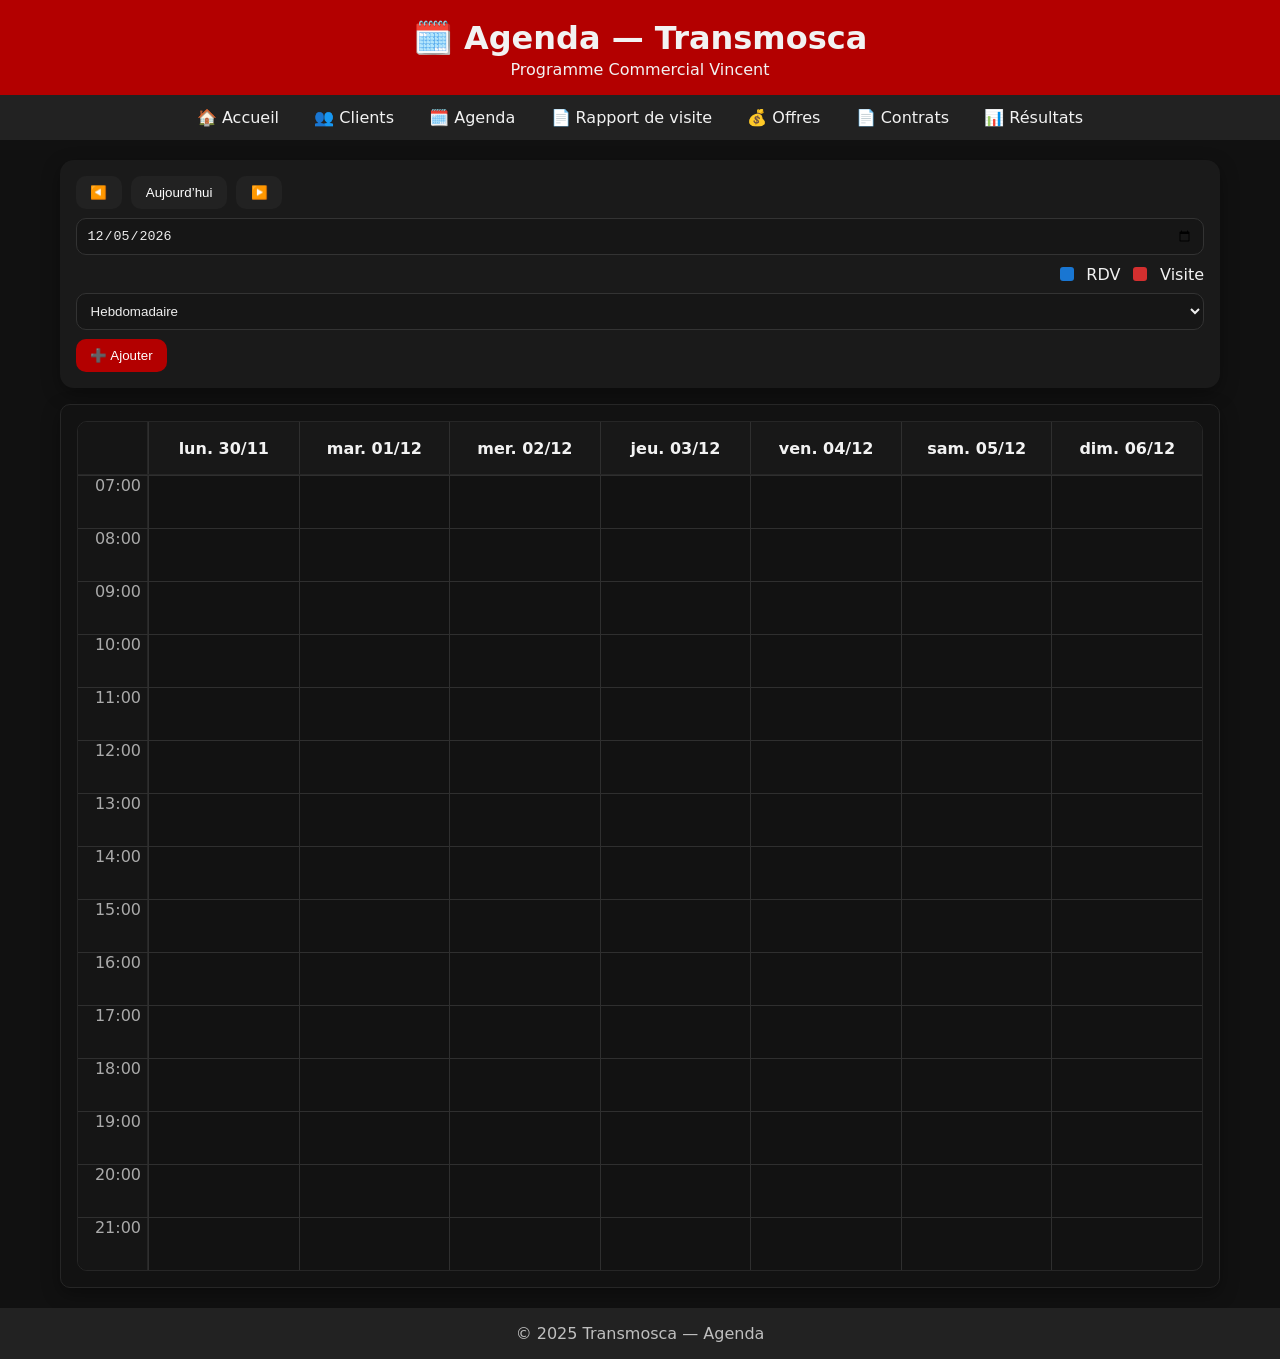
==== index.html @ 9dbdd528 "Add files via upload" ====
<!DOCTYPE html>
<html lang="fr">
<head>
<meta charset="UTF-8" />
<meta name="viewport" content="width=device-width, initial-scale=1.0"/>
<title>Agenda – Programme Commercial Vincent</title>
<style>
  :root{
    --bg:#111; --panel:#1a1a1a; --text:#f2f2f2; --muted:#bfbfbf;
    --brand:#b30000; --grid:#262626; --line:#2f2f2f; --shadow:0 6px 18px rgba(0,0,0,.35);
    --rdv:#1976d2; --visite:#d32f2f; /* RDV=bleu, Visite=rouge */
  }
  *{box-sizing:border-box}
  body{margin:0;font-family:system-ui,Segoe UI,Roboto,Arial,sans-serif;background:var(--bg);color:var(--text);min-height:100vh;display:flex;flex-direction:column}
  header{background:var(--brand);padding:1rem;text-align:center;box-shadow:var(--shadow)}
  header h1{margin:.2rem 0}
  nav.top{background:#222;display:flex;justify-content:center;flex-wrap:wrap}
  nav.top a{color:#f2f2f2;text-decoration:none;padding:.8rem 1.1rem}
  nav.top a:hover{background:var(--brand)}
  main{flex:1;width:min(1200px,96vw);margin:0 auto;padding:1.25rem}
  .toolbar{display:flex;flex-wrap:wrap;gap:.6rem;align-items:center;margin-bottom:1rem}
  .toolbar .sp{flex:1}
  .btn{border:none;border-radius:10px;padding:.55rem .9rem;background:#222;color:#fff;cursor:pointer}
  .btn:hover{background:#2b2b2b}
  .btn.primary{background:var(--brand)}
  .btn.primary:hover{filter:brightness(1.05)}
  .select, input[type="date"]{background:#161616;color:#eee;border:1px solid #333;border-radius:10px;padding:.55rem .6rem}
  .legend{display:flex;gap:.8rem;align-items:center}
  .dot{width:14px;height:14px;border-radius:3px;display:inline-block}
  .card{background:var(--panel);border-radius:14px;box-shadow:var(--shadow);padding:1rem}
  .grid{border:1px solid var(--grid);border-radius:10px;overflow:hidden;background:#121212}
  .grid .head{display:grid;background:#181818;border-bottom:1px solid var(--grid)}
  .grid .row{display:grid;border-top:1px solid var(--line)}
  .cell{border-left:1px solid var(--line);min-height:52px;padding:4px;position:relative}
  .cell:first-child{border-left:none}
  .timeCol{width:70px;background:#151515;text-align:right;padding-right:6px;color:#aaa;border-right:1px solid var(--grid)}
  .event{position:absolute;left:2px;right:2px;border-radius:8px;padding:.25rem .35rem;font-size:.8rem;overflow:hidden;cursor:pointer;box-shadow:0 2px 8px rgba(0,0,0,.4)}
  .event .t{opacity:.9;font-weight:600}
  .event.rdv{background:var(--rdv)}
  .event.visite{background:var(--visite)}
  /* Month */
  .month{display:grid;grid-template-columns:repeat(7,1fr)}
  .month .mcell{border-top:1px solid var(--line);border-left:1px solid var(--line);min-height:110px;padding:6px;position:relative}
  .month .mcell:nth-child(7n+1){border-left:none}
  .mdate{position:absolute;top:6px;right:8px;color:#aaa;font-size:.8rem}
  .mtitle{grid-column:1/-1;background:#181818;border-bottom:1px solid var(--grid);padding:.6rem 1rem;font-weight:700}
  .pill{display:inline-block;padding:.18rem .4rem;border-radius:999px;font-size:.72rem;margin-right:.25rem;color:#fff}
  /* Modal */
  .modalBack{position:fixed;inset:0;background:rgba(0,0,0,.6);display:none;align-items:center;justify-content:center;padding:1rem}
  .modal{width:min(520px,95vw);background:#1a1a1a;border:1px solid #2b2b2b;border-radius:14px;padding:1rem}
  label{display:block;color:#ccc;margin-top:.7rem}
  input,select,textarea{width:100%;background:#131313;color:#f2f2f2;border:1px solid #333;border-radius:8px;padding:.55rem}
  textarea{min-height:90px}
  .row2{display:grid;grid-template-columns:1fr 1fr;gap:10px}
  @media(max-width:760px){ .row2{grid-template-columns:1fr} .timeCol{width:48px} }
  footer{background:#222;color:#bfbfbf;text-align:center;padding:1rem}
</style>
</head>
<body>
<header>
  <h1>🗓️ Agenda — Transmosca</h1>
  <div>Programme Commercial Vincent</div>
</header>

<nav class="top">
  <a href="index.html">🏠 Accueil</a>
  <a href="clients.html">👥 Clients</a>
  <a href="agenda.html">🗓️ Agenda</a>
  <a href="rapports.html">📄 Rapport de visite</a>
  <a href="offres.html">💰 Offres</a>
  <a href="contrats.html">📄 Contrats</a>
  <a href="resultats.html">📊 Résultats</a>
</nav>

<main>
  <div class="toolbar card">
    <button class="btn" id="prevBtn">◀️</button>
    <button class="btn" id="todayBtn">Aujourd’hui</button>
    <button class="btn" id="nextBtn">▶️</button>
    <input type="date" id="jumpDate" />
    <span class="sp"></span>
    <div class="legend">
      <span class="dot" style="background:var(--rdv)"></span> RDV
      <span class="dot" style="background:var(--visite)"></span> Visite
    </div>
    <select id="viewSel" class="select">
      <option value="week">Hebdomadaire</option>
      <option value="day">Journalière</option>
      <option value="month">Mensuelle</option>
    </select>
    <button class="btn primary" id="newBtn">➕ Ajouter</button>
  </div>

  <div id="agenda" class="card grid"></div>
</main>

<footer>&copy; 2025 Transmosca — Agenda</footer>

<!-- Modal -->
<div class="modalBack" id="modalBack">
  <div class="modal">
    <h3 id="mTitle" style="margin:0 0 .4rem">Nouvel évènement</h3>
    <div class="row2">
      <div>
        <label>Type</label>
        <select id="mType">
          <option value="rdv">Rendez-vous</option>
          <option value="visite">Visite</option>
        </select>
      </div>
      <div>
        <label>Titre</label>
        <input id="mTitleInput" placeholder="Ex. RDV client / Visite site" />
      </div>
    </div>
    <div class="row2">
      <div>
        <label>Début</label>
        <input id="mStart" type="datetime-local" />
      </div>
      <div>
        <label>Fin</label>
        <input id="mEnd" type="datetime-local" />
      </div>
    </div>
    <div class="row2">
      <div>
        <label>Personne de contact</label>
        <input id="mContact" placeholder="Nom du contact" />
      </div>
      <div>
        <label>Téléphone</label>
        <input id="mPhone" placeholder="+32 ..." />
      </div>
    </div>
    <label>Remarques</label>
    <textarea id="mNotes" placeholder="Détails, lieu, accès..."></textarea>
    <div style="display:flex;gap:.5rem;justify-content:flex-end;margin-top:.8rem">
      <button class="btn danger" id="mDelete" style="display:none">Supprimer</button>
      <button class="btn" id="mCancel">Annuler</button>
      <button class="btn primary" id="mSave">Enregistrer</button>
    </div>
  </div>
</div>

<script>
(function(){
  // === stockage (plusieurs clés compatibles)
  const KEYS = ["tm_agenda_events","tm_events","tm_clients_rdv"];
  const readAll = ()=>{
    for(const k of KEYS){
      try{ const v = JSON.parse(localStorage.getItem(k)||"[]"); if(Array.isArray(v) && v.length>=0) return {key:k, data:v}; }catch{}
    }
    return {key:KEYS[0], data:[]};
  };
  const writeAll = (key,data)=> localStorage.setItem(key, JSON.stringify(data));

  // === helpers dates
  const toDate = v => (v instanceof Date ? v : new Date(v));
  const fmtDate = d => d.toISOString().slice(0,10);
  const fmtDT = d => { const p=n=>String(n).padStart(2,'0'); return `${d.getFullYear()}-${p(d.getMonth()+1)}-${p(d.getDate())}T${p(d.getHours())}:${p(d.getMinutes())}`; };
  const startOfWeek = d => { const x=new Date(d); const day=(x.getDay()+6)%7; x.setDate(x.getDate()-day); x.setHours(0,0,0,0); return x; };
  const addDays = (d,n)=>{ const x=new Date(d); x.setDate(x.getDate()+n); return x; };
  const sameDay = (a,b)=> a.getFullYear()===b.getFullYear() && a.getMonth()===b.getMonth() && a.getDate()===b.getDate();

  // === état
  let {key:STORE_KEY, data:events} = readAll();
  let view = localStorage.getItem('tm_agenda_view') || 'week';
  let cursor = new Date(); // date "centrale"
  const agenda = document.getElementById('agenda');
  const viewSel = document.getElementById('viewSel');
  const jumpDate = document.getElementById('jumpDate');

  // === UI init
  viewSel.value = view;
  jumpDate.value = fmtDate(cursor);

  document.getElementById('todayBtn').onclick=()=>{ cursor=new Date(); jumpDate.value=fmtDate(cursor); render(); };
  document.getElementById('prevBtn').onclick=()=>{ cursor = shift(-1); jumpDate.value=fmtDate(cursor); render(); };
  document.getElementById('nextBtn').onclick=()=>{ cursor = shift(+1); jumpDate.value=fmtDate(cursor); render(); };
  jumpDate.onchange=e=>{ cursor = new Date(e.target.value+"T12:00"); render(); };
  viewSel.onchange=e=>{ view=e.target.value; localStorage.setItem('tm_agenda_view',view); render(); };
  document.getElementById('newBtn').onclick=()=> openModal();

  function shift(n){
    const d = new Date(cursor);
    if(view==='day') d.setDate(d.getDate()+n);
    else if(view==='week') d.setDate(d.getDate()+7*n);
    else d.setMonth(d.getMonth()+n);
    return d;
  }

  // === rendu principal
  function render(){
    agenda.innerHTML = '';
    if(view==='day') renderDay();
    else if(view==='week') renderWeek();
    else renderMonth();
  }

  // === JOUR
  function renderDay(){
    const startHour = 7, endHour = 21, stepMin = 30;
    const hours = []; for(let h=startHour; h<=endHour; h++) hours.push(h);
    const grid = document.createElement('div');
    grid.className = 'grid';
    // head
    const head = document.createElement('div'); head.className='head'; head.style.gridTemplateColumns=`70px 1fr`;
    head.innerHTML = `<div class="timeCol"></div><div class="cell" style="background:#181818;font-weight:700;display:flex;align-items:center">${cursor.toLocaleDateString('fr-FR',{weekday:'long',day:'2-digit',month:'long',year:'numeric'})}</div>`;
    grid.appendChild(head);
    // body rows
    for(const h of hours){
      const row = document.createElement('div'); row.className='row'; row.style.gridTemplateColumns=`70px 1fr`;
      const lab = document.createElement('div'); lab.className='timeCol'; lab.textContent = h.toString().padStart(2,'0')+':00';
      const cell = document.createElement('div'); cell.className='cell'; cell.style.minHeight='60px';
      // sublines each 30min
      for(let m=stepMin; m<60; m+=stepMin){
        const line = document.createElement('div'); line.style.position='absolute'; line.style.left='70px'; line.style.right='4px';
        line.style.top = `${((h-startHour)+(m/60)) * 60}px`; line.style.height='1px'; line.style.background='var(--line)';
        grid.appendChild(line);
      }
      row.appendChild(lab); row.appendChild(cell); grid.appendChild(row);
    }
    agenda.appendChild(grid);
    // place events of the day
    const dayEvents = events.filter(e => sameDay(new Date(e.start), cursor));
    dayEvents.forEach(ev => placeTimedEvent(ev, grid, startHour, 'day'));
  }

  // === SEMAINE
  function renderWeek(){
    const startHour = 7, endHour = 21, stepMin=30;
    const start = startOfWeek(cursor);
    const days = [...Array(7)].map((_,i)=> addDays(start,i));
    const head = document.createElement('div'); head.className='head';
    head.style.gridTemplateColumns = `70px repeat(7, 1fr)`;
    let hhtml = `<div class="timeCol"></div>`;
    for(const d of days){
      hhtml += `<div class="cell" style="background:#181818;font-weight:700;display:flex;align-items:center;justify-content:center">${d.toLocaleDateString('fr-FR',{weekday:'short',day:'2-digit',month:'2-digit'})}</div>`;
    }
    head.innerHTML = hhtml;

    const grid = document.createElement('div'); grid.className='grid'; grid.appendChild(head);

    for(let h=startHour; h<=endHour; h++){
      const row = document.createElement('div'); row.className='row';
      row.style.gridTemplateColumns = `70px repeat(7, 1fr)`;
      const lab = document.createElement('div'); lab.className='timeCol'; lab.textContent = String(h).padStart(2,'0')+':00';
      row.appendChild(lab);
      for(let i=0;i<7;i++){
        const cell = document.createElement('div'); cell.className='cell'; cell.dataset.dayIndex=i; cell.dataset.hour=h;
        row.appendChild(cell);
      }
      grid.appendChild(row);
    }
    agenda.appendChild(grid);

    // events of the week
    const weekEvents = events.filter(e=>{
      const s=new Date(e.start);
      return s>=addDays(start,0) && s<addDays(start,7);
    });
    weekEvents.forEach(ev => placeTimedEvent(ev, grid, startHour, 'week', start));
  }

  // place event boxes on day/week grids
  function placeTimedEvent(ev, grid, startHour, mode, weekStart){
    const s = new Date(ev.start), e = new Date(ev.end||ev.start);
    const durMin = Math.max(30, (e - s)/60000);
    const topPx = ((s.getHours()-startHour) + s.getMinutes()/60) * 60; // 60px per hour approx
    const heightPx = Math.max(28, durMin/60*60 - 4);

    const box = document.createElement('div');
    box.className = `event ${ev.type==='visite' ? 'visite' : 'rdv'}`;
    box.style.top = `${topPx+2}px`; box.style.height = `${heightPx}px`;
    box.innerHTML = `<div class="t">${ev.title||'(Sans titre)'}</div><div style="font-size:.72rem;opacity:.9">${s.toLocaleTimeString('fr-FR',{hour:'2-digit',minute:'2-digit'})}–${e.toLocaleTimeString('fr-FR',{hour:'2-digit',minute:'2-digit'})}</div>`;
    box.onclick = ()=> openModal(ev);

    if(mode==='day'){
      // find the content cell for this hour row (second column)
      const rows = grid.querySelectorAll('.row');
      const firstRowTop = 0; // we place absolute inside grid using offset
      const colCell = grid.querySelector('.head'); // we append to grid and let absolute do its job
      box.style.left='76px'; box.style.right='6px'; box.style.position='absolute';
      grid.appendChild(box);
    } else {
      // compute day column
      const idx = ((s.getDay()+6)%7); // Monday=0
      box.style.position='absolute';
      // left/right bounds of the column
      const headCells = grid.querySelector('.head').children;
      const col = headCells[idx+1]; // +1 because of time column
      const rectGrid = grid.getBoundingClientRect();
      const rectCol = col.getBoundingClientRect();
      box.style.left = (rectCol.left - rectGrid.left + 4) + 'px';
      box.style.width = (rectCol.width - 8) + 'px';
      box.style.top = (grid.querySelector('.head').getBoundingClientRect().height + topPx + 2) + 'px';
      grid.appendChild(box);
    }
  }

  // === MOIS
  function renderMonth(){
    const y = cursor.getFullYear(), m = cursor.getMonth();
    const first = new Date(y,m,1);
    const start = startOfWeek(first);
    const month = document.createElement('div'); month.className='grid';
    const title = document.createElement('div'); title.className='mtitle'; title.textContent = cursor.toLocaleDateString('fr-FR',{month:'long', year:'numeric'});
    month.appendChild(title);

    const weekHead = document.createElement('div');
    weekHead.className='month'; weekHead.style.background='#181818'; weekHead.style.borderBottom='1px solid var(--grid)';
    const days = ['Lundi','Mardi','Mercredi','Jeudi','Vendredi','Samedi','Dimanche'];
    days.forEach(d=>{ const c=document.createElement('div'); c.className='mcell'; c.style.minHeight='auto'; c.style.border='none'; c.style.padding='8px'; c.style.textAlign='center'; c.style.fontWeight='700'; c.textContent=d; weekHead.appendChild(c); });
    month.appendChild(weekHead);

    const wrap = document.createElement('div'); wrap.className='month';
    for(let i=0;i<42;i++){
      const d = addDays(start,i);
      const cell = document.createElement('div'); cell.className='mcell';
      const n = document.createElement('div'); n.className='mdate'; n.textContent = d.getDate().toString().padStart(2,'0');
      if(d.getMonth()!==m) { cell.style.opacity='.45'; }
      cell.appendChild(n);
      // list events
      events.filter(e=> sameDay(new Date(e.start), d)).slice(0,4).forEach(ev=>{
        const p = document.createElement('div');
        p.className='pill'; p.style.background = ev.type==='visite'?'var(--visite)':'var(--rdv)';
        p.textContent = (ev.title||'Évènement');
        p.style.display='block'; p.style.marginTop='20px';
        p.onclick = (evn)=>{ evn.stopPropagation(); openModal(ev); };
        cell.appendChild(p);
      });
      wrap.appendChild(cell);
    }
    month.appendChild(wrap);
    agenda.appendChild(month);
  }

  // === MODAL CRUD
  const mb = document.getElementById('modalBack');
  const mTitle = document.getElementById('mTitle');
  const mType = document.getElementById('mType');
  const mTitleInput = document.getElementById('mTitleInput');
  const mStart = document.getElementById('mStart');
  const mEnd = document.getElementById('mEnd');
  const mContact = document.getElementById('mContact');
  const mPhone = document.getElementById('mPhone');
  const mNotes = document.getElementById('mNotes');
  const mDelete = document.getElementById('mDelete');
  const mCancel = document.getElementById('mCancel');
  const mSave = document.getElementById('mSave');
  let editingId = null;

  function openModal(ev){
    mb.style.display='flex';
    if(ev){
      editingId = ev.id;
      mTitle.textContent = 'Modifier l’évènement';
      mType.value = ev.type || 'rdv';
      mTitleInput.value = ev.title || '';
      mStart.value = fmtDT(new Date(ev.start));
      mEnd.value = fmtDT(new Date(ev.end||ev.start));
      mContact.value = ev.contact||'';
      mPhone.value = ev.phone||'';
      mNotes.value = ev.notes||'';
      mDelete.style.display='inline-block';
    }else{
      editingId = null;
      mTitle.textContent = 'Nouvel évènement';
      mType.value='rdv'; mTitleInput.value='';
      const base = new Date(cursor); base.setHours(9,0,0,0);
      mStart.value = fmtDT(base);
      const end = new Date(base); end.setHours(base.getHours()+1);
      mEnd.value = fmtDT(end);
      mContact.value=''; mPhone.value=''; mNotes.value='';
      mDelete.style.display='none';
    }
  }
  function closeModal(){ mb.style.display='none'; }

  mCancel.onclick = closeModal;
  mDelete.onclick = ()=>{
    if(!editingId) return;
    events = events.filter(e=>e.id!==editingId);
    writeAll(STORE_KEY, events);
    closeModal(); render();
  };
  mSave.onclick = ()=>{
    const s = new Date(mStart.value), e = new Date(mEnd.value);
    if(!(s<e)){ alert('La date/heure de fin doit être après le début.'); return; }
    const payload = {
      id: editingId || crypto.randomUUID(),
      title: mTitleInput.value || (mType.value==='visite'?'Visite':'RDV'),
      type: mType.value, start: s.toISOString(), end: e.toISOString(),
      contact: mContact.value, phone: mPhone.value, notes: mNotes.value
    };
    if(editingId){
      const i = events.findIndex(x=>x.id===editingId);
      if(i>-1) events[i]=payload;
    } else {
      events.push(payload);
    }
    writeAll(STORE_KEY, events);
    closeModal(); render();
  };

  // démarrage
  render();
})();
</script>
</body>
</html>
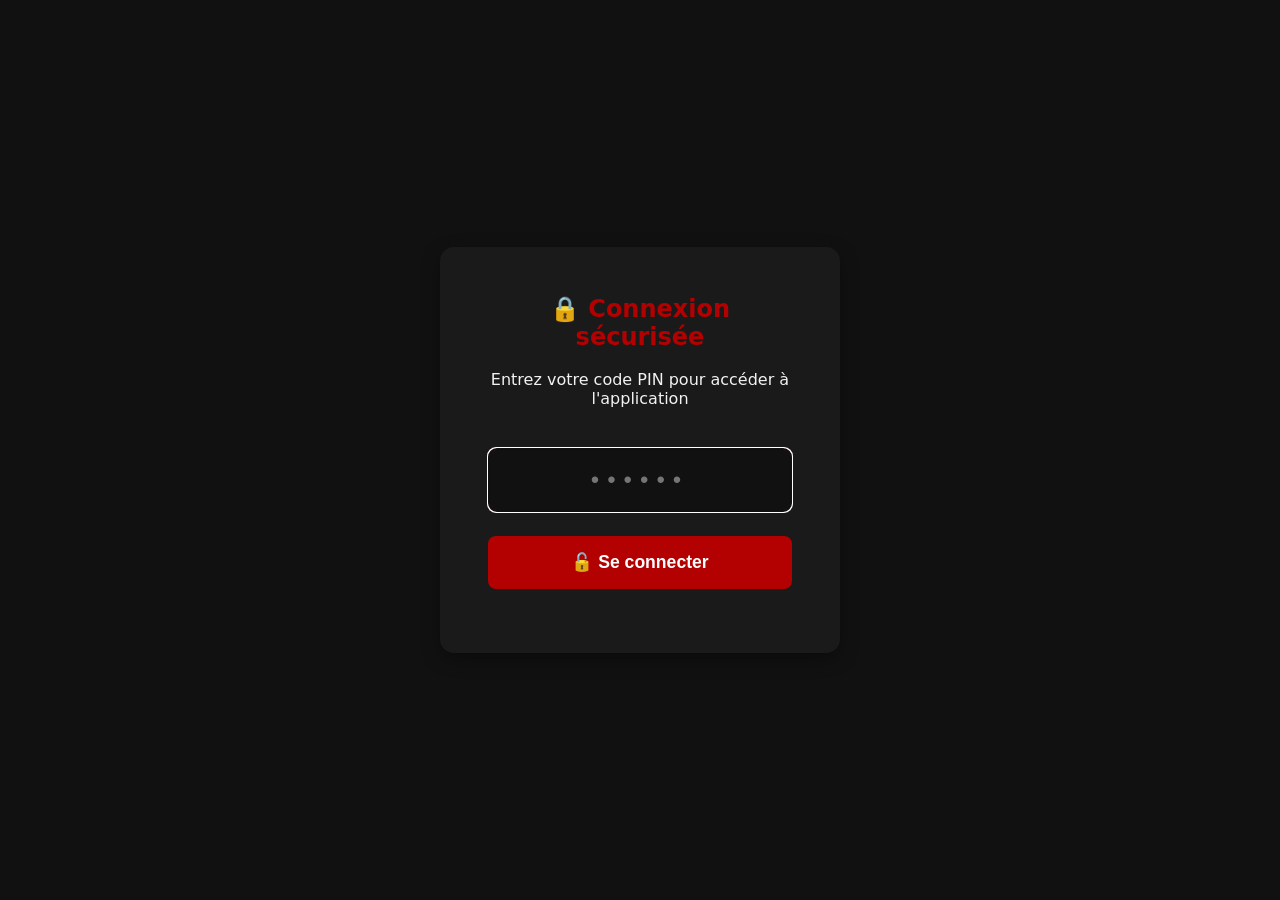
==== commit 06625ed9: "Add files via upload" ====
--- a/index.html
+++ b/index.html
@@ -54,9 +54,39 @@
   .row2{display:grid;grid-template-columns:1fr 1fr;gap:10px}
   @media(max-width:760px){ .row2{grid-template-columns:1fr} .timeCol{width:48px} }
   footer{background:#222;color:#bfbfbf;text-align:center;padding:1rem}
+  
+  /* Écran de connexion PIN */
+  #pinScreen{ position:fixed; top:0; left:0; right:0; bottom:0; background:var(--bg);
+              display:flex; align-items:center; justify-content:center; z-index:9999; }
+  #pinScreen.hidden{ display:none; }
+  .pinBox{ background:var(--panel); padding:3rem; border-radius:14px; 
+           box-shadow:var(--shadow); text-align:center; max-width:400px; }
+  .pinBox h2{ margin-top:0; color:var(--brand); }
+  .pinInput{ width:100%; padding:1rem; font-size:1.5rem; text-align:center; 
+             border:2px solid var(--brand); border-radius:8px; background:var(--bg); 
+             color:var(--text); margin:1.5rem 0; letter-spacing:0.5rem; }
+  .pinBtn{ width:100%; padding:1rem; font-size:1.1rem; background:var(--brand); 
+           color:white; border:none; border-radius:8px; cursor:pointer; 
+           transition:0.3s; font-weight:bold; }
+  .pinBtn:hover{ opacity:0.9; transform:translateY(-2px); }
+  .pinError{ color:#ff4444; margin-top:1rem; font-size:0.9rem; }
+  #appContent.locked{ display:none; }
 </style>
 </head>
 <body>
+<!-- Écran de connexion PIN -->
+<div id="pinScreen">
+  <div class="pinBox">
+    <h2>🔒 Connexion sécurisée</h2>
+    <p>Entrez votre code PIN pour accéder à l'application</p>
+    <input type="password" id="pinInput" class="pinInput" maxlength="6" placeholder="••••••" autocomplete="off">
+    <button onclick="checkPin()" class="pinBtn">🔓 Se connecter</button>
+    <div id="pinError" class="pinError"></div>
+  </div>
+</div>
+
+<!-- Contenu de l'application (caché jusqu'à connexion) -->
+<div id="appContent" class="locked">
 <header>
   <h1>🗓️ Agenda — Transmosca</h1>
   <div>Programme Commercial Vincent</div>
@@ -408,5 +438,51 @@
   render();
 })();
 </script>
+
+<!-- Script de connexion PIN -->
+<script>
+  // ⚙️ CONFIGUREZ VOTRE CODE PIN ICI (changez "4554" par votre code)
+  const CORRECT_PIN = "4554";
+  const PIN_SESSION_KEY = "tm_pin_session";
+  
+  function checkPin() {
+    const input = document.getElementById('pinInput');
+    const error = document.getElementById('pinError');
+    const enteredPin = input.value;
+    
+    if (enteredPin === CORRECT_PIN) {
+      // PIN correct
+      sessionStorage.setItem(PIN_SESSION_KEY, 'authenticated');
+      document.getElementById('pinScreen').classList.add('hidden');
+      document.getElementById('appContent').classList.remove('locked');
+      error.textContent = '';
+    } else {
+      // PIN incorrect
+      error.textContent = '❌ Code PIN incorrect';
+      input.value = '';
+      input.focus();
+    }
+  }
+  
+  // Vérifier si déjà authentifié dans cette session
+  window.addEventListener('DOMContentLoaded', () => {
+    const pinInput = document.getElementById('pinInput');
+    
+    if (sessionStorage.getItem(PIN_SESSION_KEY) === 'authenticated') {
+      document.getElementById('pinScreen').classList.add('hidden');
+      document.getElementById('appContent').classList.remove('locked');
+    } else {
+      pinInput.focus();
+    }
+    
+    // Permettre la validation avec Enter
+    pinInput.addEventListener('keypress', (e) => {
+      if (e.key === 'Enter') checkPin();
+    });
+  });
+</script>
+
+</div> <!-- Fin appContent -->
 </body>
+
 </html>
